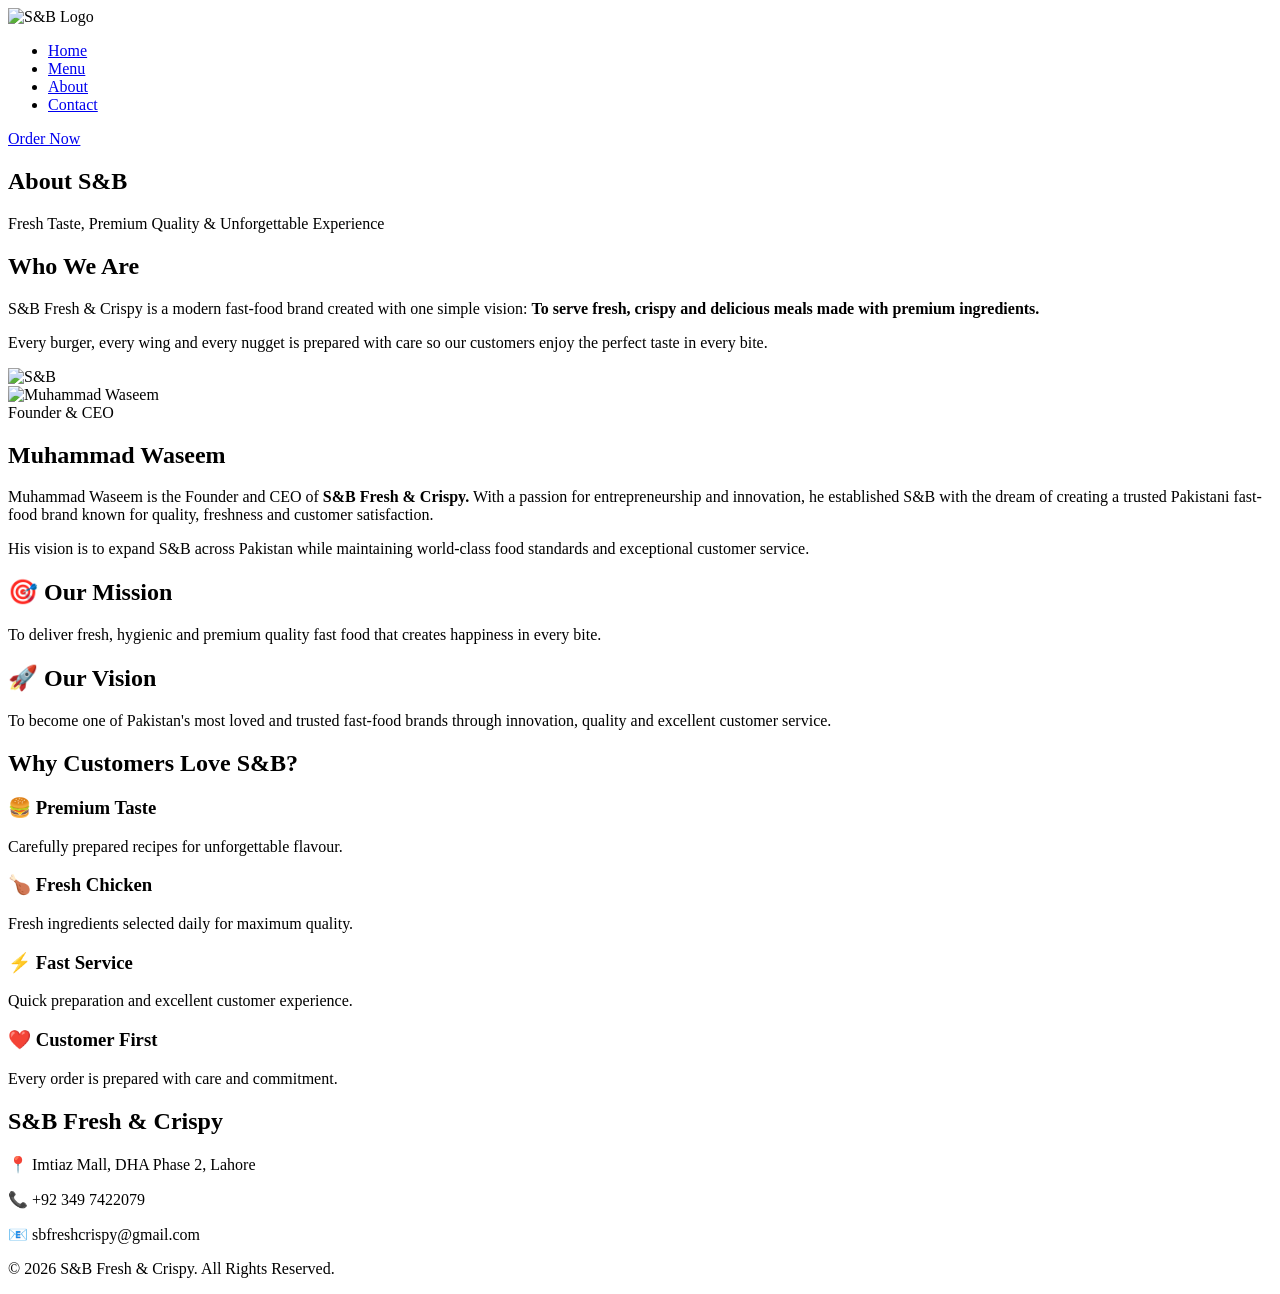
==== about.html @ 0b80abb6 "Add files via upload" ====
<!DOCTYPE html>
<html lang="en">

<head>

    <meta charset="UTF-8">
    <meta name="viewport" content="width=device-width, initial-scale=1.0">

    <title>About Us | S&B Fresh & Crispy</title>

    <link rel="stylesheet" href="css/style.css">

    <link rel="preconnect" href="https://fonts.googleapis.com">
    <link rel="preconnect" href="https://fonts.gstatic.com" crossorigin>

    <link href="https://fonts.googleapis.com/css2?family=Poppins:wght@300;400;500;600;700;800&display=swap" rel="stylesheet">

</head>

<body>

    <!-- ======================
            Navbar
    ======================= -->

    <nav class="navbar">

        <div class="logo">

            <img src="images/logo.png" alt="S&B Logo">

        </div>

        <ul>

            <li><a href="index.html">Home</a></li>

            <li><a href="menu.html">Menu</a></li>

            <li><a href="about.html">About</a></li>

            <li><a href="contact.html">Contact</a></li>

        </ul>

        <a href="https://wa.me/923497422079" class="order-btn">

            Order Now

        </a>

    </nav>

    <!-- ======================
            Hero
    ======================= -->

    <section class="about-hero">

        <div class="about-overlay">

            <h1>About S&B</h1>

            <p>

                Fresh Taste, Premium Quality & Unforgettable Experience

            </p>

        </div>

    </section>

    <!-- ======================
         About Company
    ======================= -->

    <section class="about-company">

        <div class="about-text">

            <h2>Who We Are</h2>

            <p>

                S&B Fresh & Crispy is a modern fast-food brand created with
                one simple vision:

                <strong>

                    To serve fresh, crispy and delicious meals made with
                    premium ingredients.

                </strong>

            </p>

            <p>

                Every burger, every wing and every nugget is prepared with
                care so our customers enjoy the perfect taste in every bite.

            </p>

        </div>

        <div class="about-image">

            <img src="images/logo.png" alt="S&B">

        </div>

    </section>

    <!-- ======================
            CEO Section
    ======================= -->

    <section class="ceo-section">

        <div class="ceo-container">

            <div class="ceo-image">

                <img src="images/ceo.jpg" alt="Muhammad Waseem">

            </div>

            <div class="ceo-content">

                <span class="ceo-tag">

                    Founder & CEO

                </span>

                <h2>Muhammad Waseem</h2>

                <p>

                    Muhammad Waseem is the Founder and CEO of
                    <strong>S&B Fresh & Crispy.</strong>

                    With a passion for entrepreneurship and innovation,
                    he established S&B with the dream of creating a
                    trusted Pakistani fast-food brand known for quality,
                    freshness and customer satisfaction.

                </p>

                <p>

                    His vision is to expand S&B across Pakistan while
                    maintaining world-class food standards and exceptional
                    customer service.

                </p>

            </div>

        </div>

    </section>

    <!-- ======================
         Mission & Vision
    ======================= -->

    <section class="mission">

        <div class="mission-card">

            <h2>🎯 Our Mission</h2>

            <p>

                To deliver fresh, hygienic and premium quality fast food
                that creates happiness in every bite.

            </p>

        </div>

        <div class="mission-card">

            <h2>🚀 Our Vision</h2>

            <p>

                To become one of Pakistan's most loved and trusted
                fast-food brands through innovation, quality and
                excellent customer service.

            </p>

        </div>

    </section>

    <!-- ======================
          Why Choose Us
    ======================= -->

    <section class="why-about">

        <h2>Why Customers Love S&B?</h2>

        <div class="why-grid">

            <div class="why-card">

                <h3>🍔 Premium Taste</h3>

                <p>

                    Carefully prepared recipes for unforgettable flavour.

                </p>

            </div>

            <div class="why-card">

                <h3>🍗 Fresh Chicken</h3>

                <p>

                    Fresh ingredients selected daily for maximum quality.

                </p>

            </div>

            <div class="why-card">

                <h3>⚡ Fast Service</h3>

                <p>

                    Quick preparation and excellent customer experience.

                </p>

            </div>

            <div class="why-card">

                <h3>❤️ Customer First</h3>

                <p>

                    Every order is prepared with care and commitment.

                </p>

            </div>

        </div>

    </section>

    <!-- ======================
            Footer
    ======================= -->

    <footer class="footer">

        <h2>S&B Fresh & Crispy</h2>

        <p>

            📍 Imtiaz Mall, DHA Phase 2, Lahore

        </p>

        <p>

            📞 +92 349 7422079

        </p>

        <p>

            📧 sbfreshcrispy@gmail.com

        </p>

        <p class="copyright">

            © 2026 S&B Fresh & Crispy. All Rights Reserved.

        </p>

    </footer>

</body>

</html>
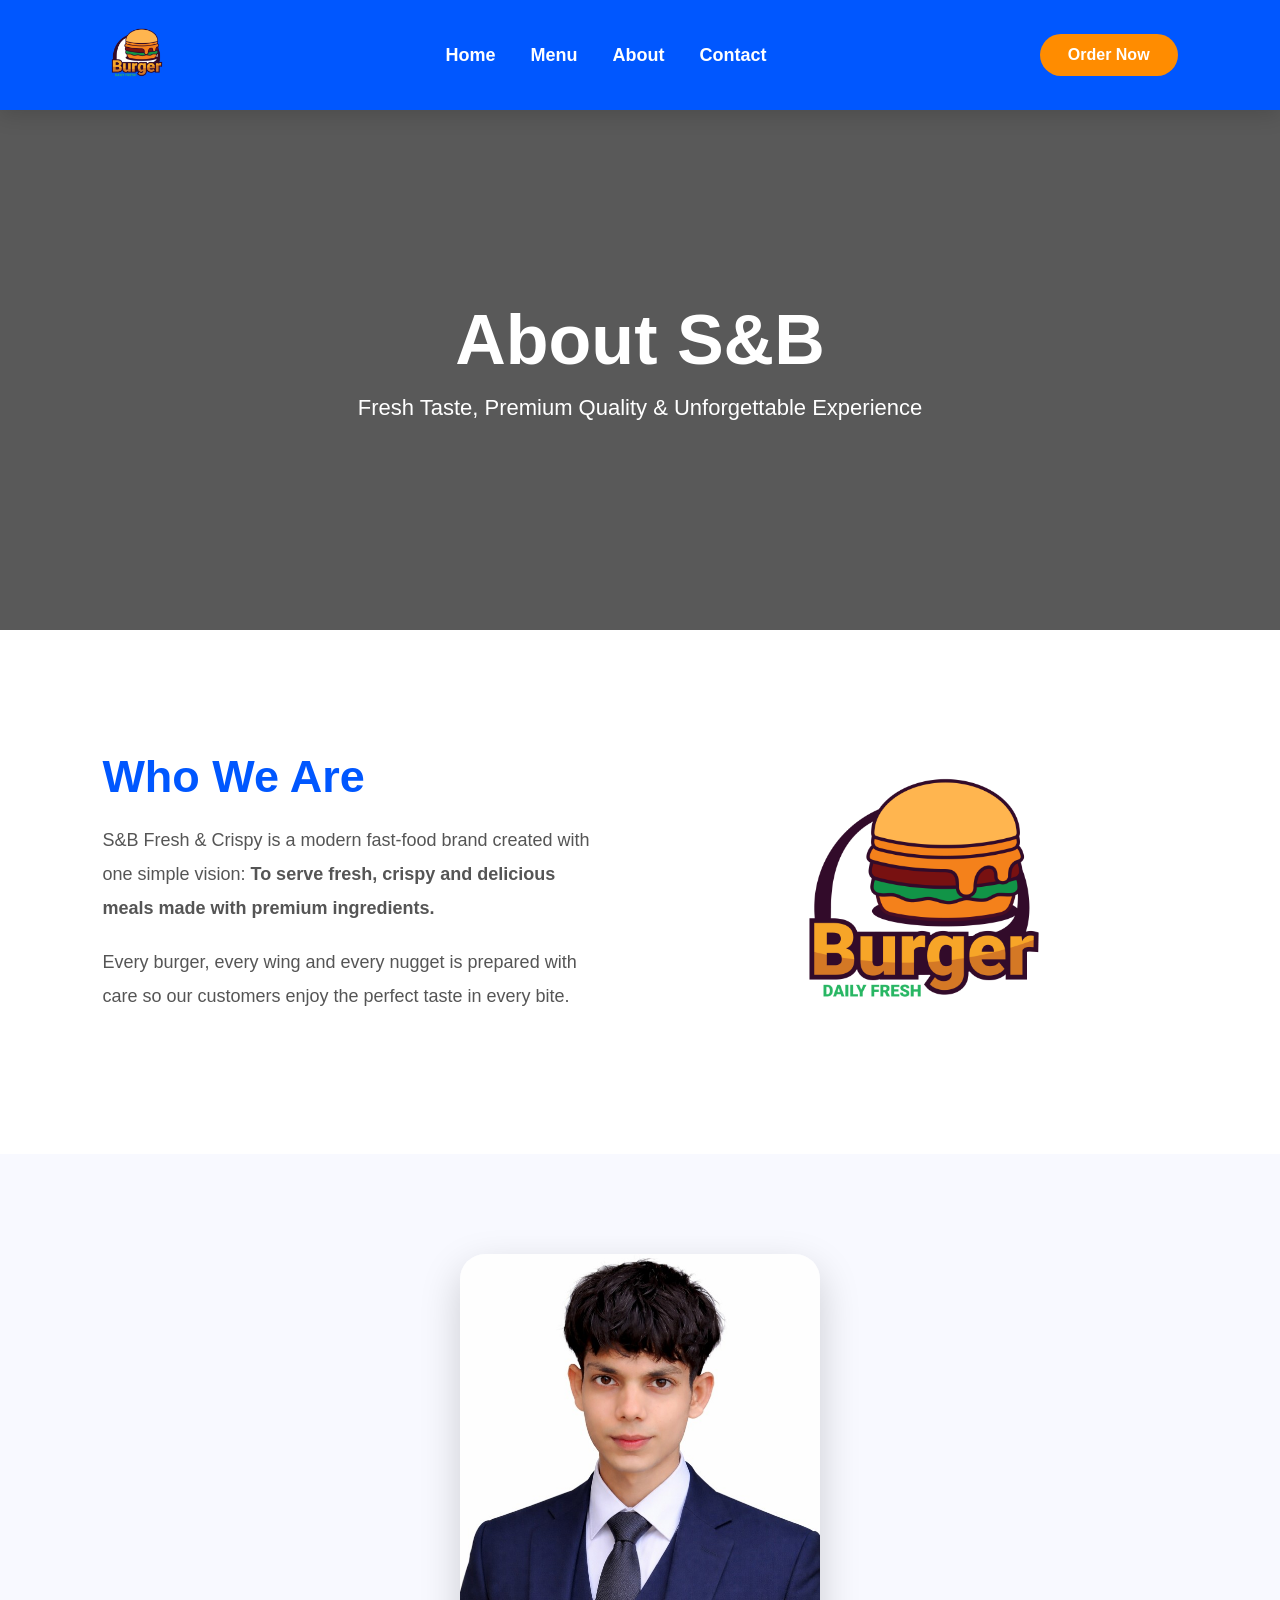
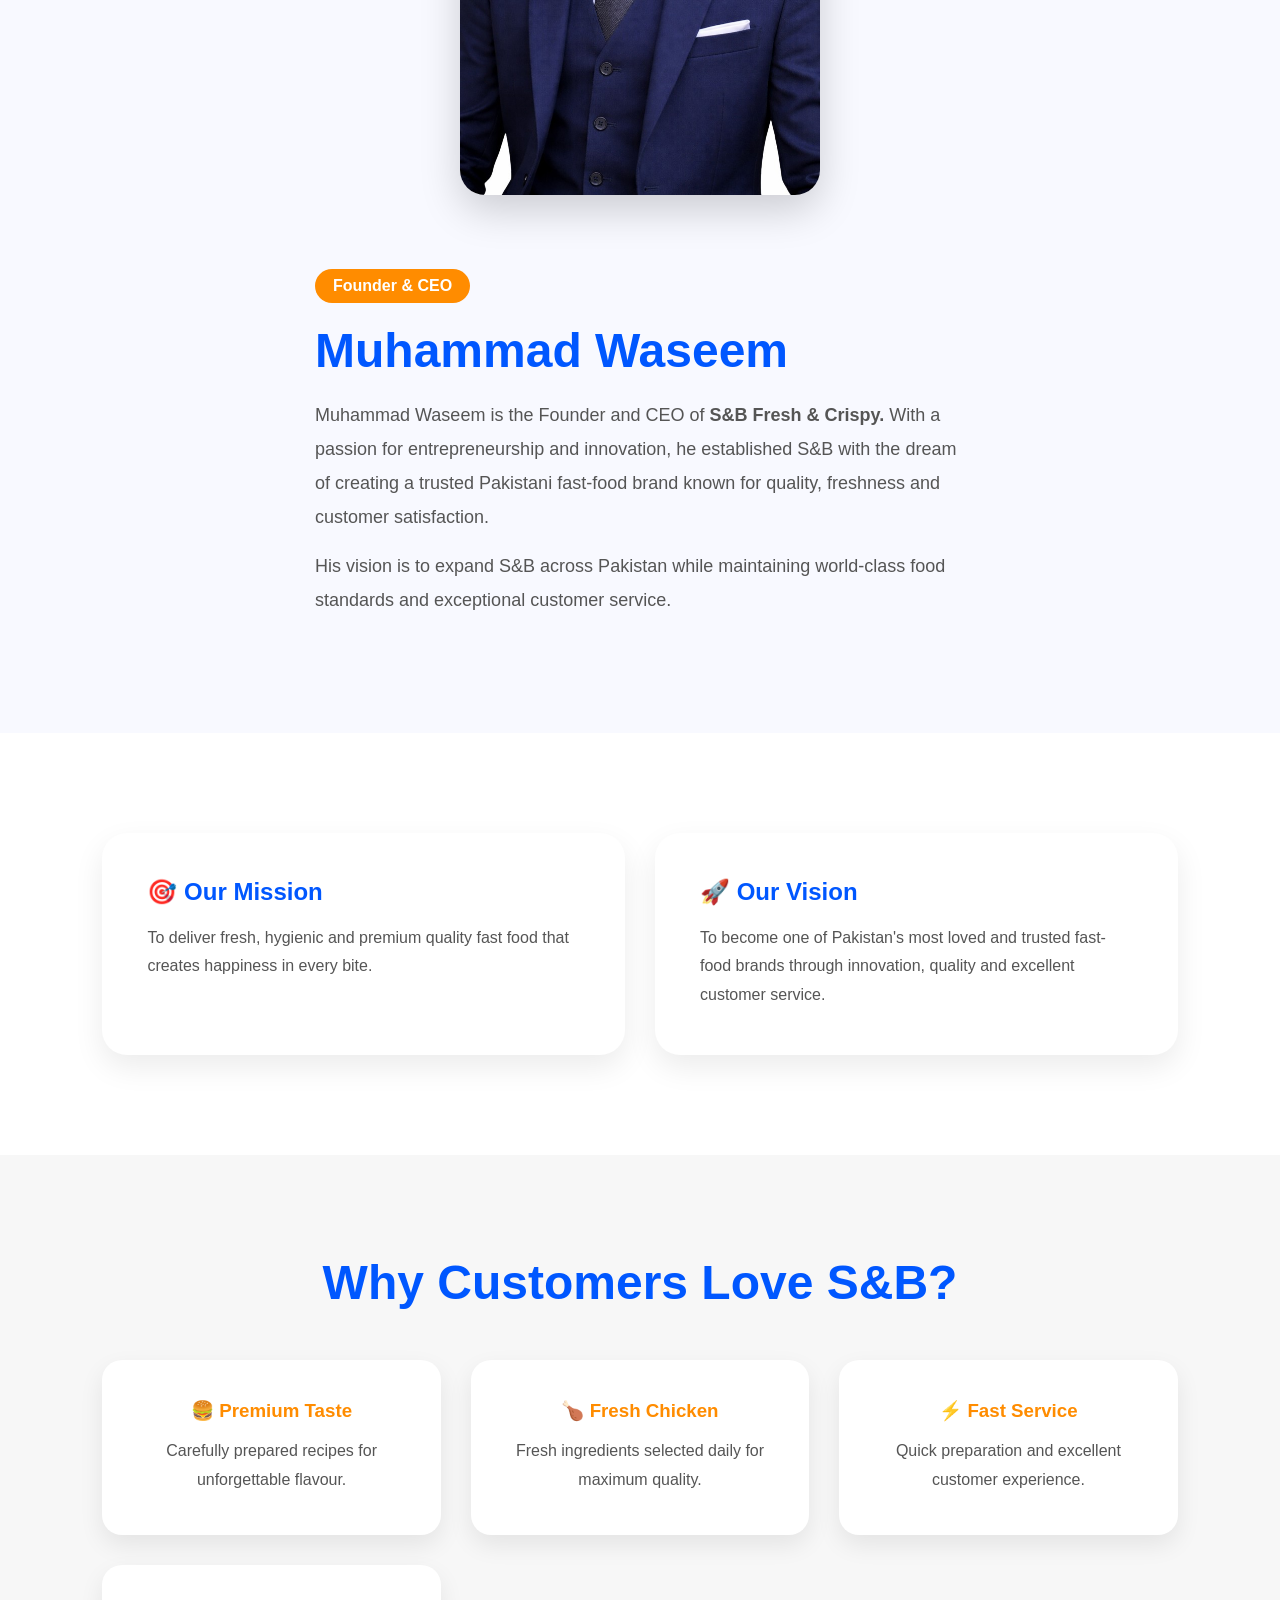
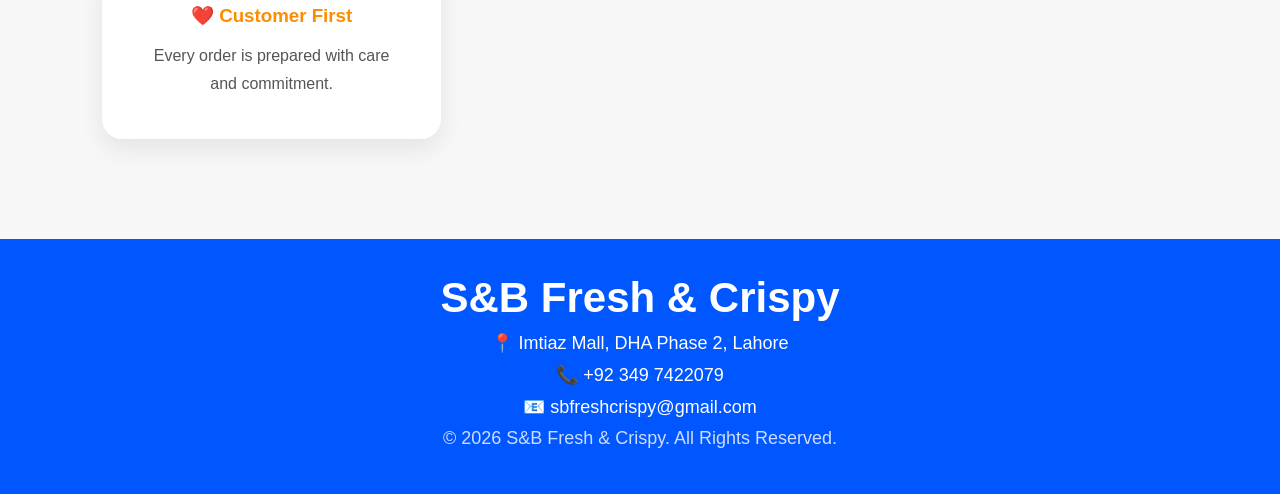
==== commit 137711b6: "Fix HTML formatting and update stylesheet link" ====
--- a/about.html
+++ b/about.html
@@ -9,7 +9,7 @@
 
     <title>About Us | S&B Fresh & Crispy</title>
 
-    <link rel="stylesheet" href="css/style.css">
+    <link rel="stylesheet" href="style.css">
 
     <link rel="preconnect" href="https://fonts.googleapis.com">
     <link rel="preconnect" href="https://fonts.gstatic.com" crossorigin>
@@ -28,7 +28,7 @@
 
         <div class="logo">
 
-            <img src="images/logo.png" alt="S&B Logo">
+            <img src="logo.png" alt="S&B Logo">
 
         </div>
 
@@ -107,7 +107,7 @@
 
         <div class="about-image">
 
-            <img src="images/logo.png" alt="S&B">
+            <img src="logo.png" alt="S&B">
 
         </div>
 
@@ -123,7 +123,7 @@
 
             <div class="ceo-image">
 
-                <img src="images/ceo.jpg" alt="Muhammad Waseem">
+                <img src="ceo.jpg" alt="Muhammad Waseem">
 
             </div>
 
--- a/style.css
+++ b/style.css
@@ -0,0 +1,1872 @@
+
+/* =========================
+   S&B Fresh & Crispy
+========================= */
+
+*{
+    margin:0;
+    padding:0;
+    box-sizing:border-box;
+    font-family:'Poppins',sans-serif;
+}
+
+html{
+    scroll-behavior:smooth;
+}
+
+body{
+    background:#ffffff;
+    color:#222;
+}
+
+/* Navbar */
+
+.navbar{
+
+    width:100%;
+
+    display:flex;
+
+    justify-content:space-between;
+
+    align-items:center;
+
+    padding:18px 8%;
+
+    background:#0057ff;
+
+    position:fixed;
+
+    top:0;
+
+    left:0;
+
+    z-index:999;
+
+    box-shadow:0 5px 20px rgba(0,0,0,.15);
+
+}
+
+.logo img{
+
+    height:70px;
+
+}
+
+.navbar ul{
+
+    display:flex;
+
+    list-style:none;
+
+    gap:35px;
+
+}
+
+.navbar ul li a{
+
+    color:#fff;
+
+    text-decoration:none;
+
+    font-size:18px;
+
+    font-weight:600;
+
+    transition:.3s;
+
+}
+
+.navbar ul li a:hover{
+
+    color:#ff8c00;
+
+}
+
+.order-btn{
+
+    text-decoration:none;
+
+    background:#ff8c00;
+
+    color:white;
+
+    padding:12px 28px;
+
+    border-radius:40px;
+
+    font-weight:bold;
+
+    transition:.3s;
+
+}
+
+.order-btn:hover{
+
+    transform:scale(1.05);
+
+}
+
+/* Hero Section */
+
+.hero{
+    height:100vh;
+    margin-top: 100px;
+
+    background:linear-gradient(rgba(0,0,0,.45),rgba(0,0,0,.45)),
+    url("../images/hero.jpg");
+
+    background-size:cover;
+
+    background-position:center;
+
+    display:flex;
+
+    justify-content:center;
+
+    align-items:center;
+
+    text-align:center;
+
+    padding:20px;
+
+}
+
+.hero-content{
+
+    color:white;
+
+}
+
+.hero-content h1{
+
+    font-size:90px;
+
+    font-weight:800;
+
+    letter-spacing:2px;
+
+}
+
+.hero-content h2{
+
+    font-size:45px;
+
+    color:#ffb000;
+
+    margin-top:-10px;
+
+}
+
+
+.hero-content p{
+
+    max-width:700px;
+
+    margin:25px auto;
+
+    font-size:22px;
+
+    line-height:1.8;
+
+}
+
+.hero-content a{
+
+    display:inline-block;
+
+    text-decoration:none;
+
+    background:#ff8c00;
+
+    color:white;
+
+    padding:16px 38px;
+
+    border-radius:50px;
+
+    font-size:18px;
+
+    font-weight:bold;
+
+    transition:.3s;
+
+}
+
+.hero-content a:hover{
+
+    transform:translateY(-5px);
+
+}
+
+/* Responsive */
+
+@media(max-width:900px){
+
+.navbar{
+
+flex-direction:column;
+
+gap:20px;
+
+}
+
+.navbar ul{
+
+flex-wrap:wrap;
+
+justify-content:center;
+
+}}
+.hero-buttons{
+
+margin-top:35px;
+
+display:flex;
+
+justify-content:center;
+
+gap:20px;
+
+flex-wrap:wrap;
+
+}
+
+.hero-btn{
+
+background:#ff8c00;
+
+padding:15px 40px;
+
+border-radius:50px;
+
+color:white;
+
+text-decoration:none;
+
+font-size:18px;
+
+font-weight:bold;
+
+transition:.3s;
+
+}
+
+.hero-btn:hover{
+
+transform:translateY(-5px);
+
+}
+
+.hero-btn2{
+
+background:#0057ff;
+
+padding:15px 40px;
+
+border-radius:50px;
+
+color:white;
+
+text-decoration:none;
+
+font-size:18px;
+
+font-weight:bold;
+
+transition:.3s;
+
+}
+
+.hero-btn2:hover{
+
+transform:translateY(-5px);
+
+}
+
+/* ===========================
+   Popular Menu
+=========================== */
+
+.popular-menu{
+
+padding:100px 8%;
+
+background:#f7f7f7;
+
+text-align:center;
+
+}
+
+.popular-menu h2{
+
+font-size:45px;
+
+color:#0057ff;
+
+margin-bottom:10px;
+
+}
+
+.menu-subtitle{
+
+font-size:18px;
+
+margin-bottom:50px;
+
+color:#555;
+
+}
+
+.menu-container{
+
+display:grid;
+
+grid-template-columns:repeat(auto-fit,minmax(260px,1fr));
+
+gap:30px;
+
+}
+
+.menu-card{
+
+background:white;
+
+border-radius:20px;
+
+overflow:hidden;
+
+box-shadow:0 10px 25px rgba(0,0,0,.08);
+
+transition:.35s;
+
+}
+
+.menu-card:hover{
+
+transform:translateY(-10px);
+
+}
+
+.menu-card img{
+
+width:100%;
+
+height:220px;
+
+object-fit:cover;
+
+}
+
+.menu-card h3{
+
+margin-top:20px;
+
+font-size:24px;
+
+}
+
+.menu-card p{
+
+margin:15px 0;
+
+font-size:20px;
+
+font-weight:bold;
+
+color:#ff8c00;
+
+}
+
+.menu-card button{
+
+margin-bottom:25px;
+
+border:none;
+
+background:#0057ff;
+
+color:white;
+
+padding:12px 28px;
+
+border-radius:40px;
+
+cursor:pointer;
+
+font-size:16px;
+
+transition:.3s;
+
+}
+
+.menu-card button:hover{
+
+background:#ff8c00;
+
+}
+/* ==========================
+      WHY US SECTION
+========================== */
+
+.why-us{
+
+    padding:100px 8%;
+
+    background:#ffffff;
+
+    text-align:center;
+
+}
+
+.why-us h2{
+
+    font-size:45px;
+
+    color:#0057ff;
+
+    margin-bottom:50px;
+
+}
+
+.why-container{
+
+    display:grid;
+
+    grid-template-columns:repeat(auto-fit,minmax(250px,1fr));
+
+    gap:30px;
+
+}
+
+.why-box{
+
+    background:#f8f8f8;
+
+    padding:35px;
+
+    border-radius:20px;
+
+    transition:.3s;
+
+    box-shadow:0 8px 20px rgba(0,0,0,.08);
+
+}
+
+.why-box:hover{
+
+    transform:translateY(-10px);
+
+}
+
+.why-box h3{
+
+    margin-bottom:15px;
+
+    font-size:25px;
+
+    color:#ff8c00;
+
+}
+
+.why-box p{
+
+    color:#555;
+
+    line-height:1.7;
+
+}
+
+/* ==========================
+   Floating WhatsApp Button
+========================== */
+
+.whatsapp-float{
+    position: fixed;
+    right: 25px;
+    bottom: 25px;
+    width: 65px;
+    height: 65px;
+    background: #25D366;
+    color: #fff;
+    border-radius: 50%;
+    display: flex;
+    justify-content: center;
+    align-items: center;
+    text-decoration: none;
+    font-size: 32px;
+    box-shadow: 0 8px 20px rgba(0,0,0,.25);
+    transition: 0.3s;
+    z-index: 9999;
+}
+
+.whatsapp-float:hover{
+    transform: scale(1.1);
+}
+
+/* ==========================
+   Footer
+========================== */
+
+.footer{
+    background:#0057ff;
+    color:#fff;
+    text-align:center;
+    padding: 35px;px 20px;
+}
+
+.footer h2{
+    font-size:42px;
+    margin-bottom:10px;
+}
+
+.footer p{
+    margin:10px 0;
+    font-size:18px;
+}
+
+.copyright{
+    margin-top:30px;
+    font-size:15px;
+    opacity:0.8;
+}
+/* ==========================
+      Deals Section
+========================== */
+
+.deals{
+
+    padding:100px 8%;
+
+    background:#f5f5f5;
+
+    text-align:center;
+
+}
+
+.deals h2{
+
+    font-size:45px;
+
+    color:#0057ff;
+
+    margin-bottom:10px;
+
+}
+
+.deal-subtitle{
+
+    color:#666;
+
+    margin-bottom:50px;
+
+    font-size:18px;
+
+}
+
+.deal-container{
+
+    display:grid;
+
+    grid-template-columns:repeat(auto-fit,minmax(280px,1fr));
+
+    gap:30px;
+
+}
+
+.deal-card{
+
+    background:white;
+
+    padding:40px 25px;
+
+    border-radius:20px;
+
+    box-shadow:0 10px 20px rgba(0,0,0,.08);
+
+    transition:.3s;
+
+}
+
+.deal-card:hover{
+
+    transform:translateY(-10px);
+
+}
+
+.deal-card h3{
+
+    color:#ff8c00;
+
+    font-size:30px;
+
+    margin-bottom:15px;
+
+}
+
+.deal-card h4{
+
+    font-size:22px;
+
+    margin-bottom:20px;
+
+}
+
+.deal-card span{
+
+    display:block;
+
+    font-size:28px;
+
+    color:#0057ff;
+
+    font-weight:bold;
+
+    margin-bottom:25px;
+
+}
+
+.deal-card button{
+
+    background:#0057ff;
+
+    color:white;
+
+    border:none;
+
+    padding:14px 35px;
+
+    border-radius:40px;
+
+    cursor:pointer;
+
+    font-size:17px;
+
+    transition:.3s;
+
+}
+
+.deal-card button:hover{
+
+    background:#ff8c00;
+
+}
+.deal-card:hover{
+
+transform:translateY(-15px) scale(1.03);
+
+box-shadow:0 15px 35px rgba(0,0,0,.2);
+
+}
+.whatsapp-float img{
+    width: 100px;;
+
+}
+
+
+
+
+
+/* menu css */
+
+
+
+
+```css
+/* =====================================
+           MENU PAGE
+===================================== */
+
+.menu-header{
+
+    margin-top:120px;
+
+    padding:60px 20px;
+
+    text-align:center;
+
+    background:#0057ff;
+
+    color:#fff;
+
+}
+
+.menu-header h1{
+
+    font-size:55px;
+
+    margin-bottom:10px;
+
+}
+
+.menu-header p{
+
+    font-size:20px;
+
+    color:#f5f5f5;
+
+}
+
+/* Menu Grid */
+
+.menu-items{
+
+    width:90%;
+
+    margin:60px auto;
+
+    display:grid;
+
+    grid-template-columns:repeat(auto-fit,minmax(280px,1fr));
+
+    gap:30px;
+
+}
+
+/* Menu Card */
+
+.menu-card{
+
+    background:#fff;
+
+    border-radius:20px;
+
+    overflow:hidden;
+
+    box-shadow:0 10px 25px rgba(0,0,0,.1);
+
+    transition:.3s;
+
+    text-align:center;
+
+}
+
+.menu-card:hover{
+
+    transform:translateY(-10px);
+
+}
+
+.menu-card img{
+
+    width:100%;
+
+    height:250px;
+
+    object-fit:cover;
+
+}
+
+.menu-card h3{
+
+    margin-top:20px;
+
+    font-size:28px;
+
+    color:#222;
+
+}
+
+.menu-card p{
+
+    margin:15px 0;
+
+    color:#ff8c00;
+
+    font-size:24px;
+
+    font-weight:bold;
+
+}
+
+.menu-card button{
+
+    margin-bottom:25px;
+
+    border:none;
+
+    background:#0057ff;
+
+    color:white;
+
+    padding:14px 35px;
+
+    border-radius:40px;
+
+    cursor:pointer;
+
+    font-size:17px;
+
+    transition:.3s;
+
+}
+
+.menu-card button:hover{
+
+    background:#ff8c00;
+
+}
+```css
+/* ==========================
+        Cart Button
+========================== */
+
+.cart-btn{
+
+    background:#ffffff;
+
+    color:#0057ff;
+
+    padding:12px 24px;
+
+    border-radius:40px;
+
+    text-decoration:none;
+
+    font-weight:700;
+
+    transition:.3s;
+
+}
+
+.cart-btn:hover{
+
+    background:#ffb000;
+
+    color:#fff;
+
+}
+```css
+.order-now-link{
+    display:inline-block;
+    margin-bottom:20px;
+    padding:12px 30px;
+    background:#ff8c00;
+    color:#fff;
+    text-decoration:none;
+    border-radius:40px;
+    font-weight:bold;
+    transition:0.3s;
+}
+
+.order-now-link:hover{
+    background:#0057ff;
+}
+```css id="e4dk5x"
+/* ==========================
+        Cart Drawer
+========================== */
+
+.cart-drawer{
+
+    position:fixed;
+
+    top:0;
+
+    right:-400px;
+
+    width:350px;
+
+    height:100%;
+
+    background:white;
+
+    box-shadow:-5px 0 20px rgba(0,0,0,.15);
+
+    z-index:9999;
+
+    transition:.4s;
+
+    display:flex;
+
+    flex-direction:column;
+
+}
+
+.cart-drawer.active{
+
+    right:0;
+
+}
+
+.cart-header{
+
+    padding:20px;
+
+    background:#0057ff;
+
+    color:white;
+
+    display:flex;
+
+    justify-content:space-between;
+
+    align-items:center;
+
+}
+
+.cart-header button{
+
+    background:none;
+
+    border:none;
+
+    color:white;
+
+    font-size:20px;
+
+    cursor:pointer;
+
+}
+
+#cartItems{
+
+    flex:1;
+
+    overflow-y:auto;
+
+    padding:20px;
+
+}
+
+.cart-footer{
+
+    padding:20px;
+
+    border-top:1px solid #ddd;
+
+}
+
+.cart-footer button{
+
+    width:100%;
+
+    background:#25D366;
+
+    color:white;
+
+    border:none;
+
+    padding:14px;
+
+    border-radius:10px;
+
+    cursor:pointer;
+
+}
+
+
+
+/* =====================================
+        ABOUT PAGE CSS
+===================================== */
+
+/* About Hero */
+
+.about-hero{
+
+    width:100%;
+
+    height:60vh;
+
+    background:
+    linear-gradient(rgba(0,0,0,.65),rgba(0,0,0,.65)),
+    url("../images/about-banner.jpg");
+
+
+    background-size:cover;
+
+    background-position:center;
+
+    display:flex;
+
+    justify-content:center;
+
+    align-items:center;
+
+    text-align:center;
+
+    margin-top:90px;
+
+}
+
+.about-overlay h1{
+
+    color:#fff;
+
+    font-size:70px;
+
+    font-weight:800;
+
+    margin-bottom:15px;
+
+    animation:fadeDown 1s ease;
+
+}
+
+.about-overlay p{
+
+    color:#fff;
+
+    font-size:22px;
+
+    animation:fadeUp 1.2s ease;
+
+}
+
+/* About Company */
+
+.about-company{
+
+    display:flex;
+
+    justify-content:center;
+
+    align-items:center;
+
+    gap:60px;
+
+    padding:100px 8%;
+
+    flex-wrap:wrap;
+
+}
+
+.about-text{
+
+    flex:1;
+
+    min-width:320px;
+
+}
+
+.about-text h2{
+
+    font-size:45px;
+
+    color:#0057ff;
+
+    margin-bottom:20px;
+
+}
+
+.about-text p{
+
+    font-size:18px;
+
+    line-height:1.9;
+
+    color:#555;
+
+    margin-bottom:20px;
+
+}
+
+.about-image{
+
+    flex:1;
+
+    text-align:center;
+
+}
+
+.about-image img{
+
+    width:320px;
+
+    transition:.4s;
+
+}
+
+.about-image img:hover{
+
+    transform:scale(1.08) rotate(2deg);
+
+}
+
+/* CEO Section */
+
+.ceo-section{
+
+    background:#f8f9ff;
+
+    padding:100px 8%;
+
+}
+
+.ceo-container{
+
+    display:flex;
+
+    justify-content:center;
+
+    align-items:center;
+
+    gap:70px;
+
+    flex-wrap:wrap;
+
+}
+
+.ceo-image img{
+
+    width:360px;
+
+    border-radius:25px;
+
+    box-shadow:0 15px 40px rgba(0,0,0,.18);
+
+    transition:.4s;
+
+}
+
+.ceo-image img:hover{
+
+    transform:translateY(-10px);
+
+}
+
+.ceo-content{
+
+    max-width:650px;
+
+}
+
+.ceo-tag{
+
+    display:inline-block;
+
+    background:#ff8c00;
+
+    color:#fff;
+
+    padding:8px 18px;
+
+    border-radius:30px;
+
+    margin-bottom:20px;
+
+    font-weight:600;
+
+}
+
+.ceo-content h2{
+
+    font-size:48px;
+
+    color:#0057ff;
+
+    margin-bottom:20px;
+
+}
+
+.ceo-content p{
+
+    font-size:18px;
+
+    color:#555;
+
+    line-height:1.9;
+
+    margin-bottom:15px;
+
+}
+
+/* Mission */
+
+.mission{
+
+    display:grid;
+
+    grid-template-columns:repeat(auto-fit,minmax(320px,1fr));
+
+    gap:30px;
+
+    padding:100px 8%;
+
+}
+
+.mission-card{
+
+    background:#fff;
+
+    padding:45px;
+
+    border-radius:25px;
+
+    box-shadow:0 12px 30px rgba(0,0,0,.08);
+
+    transition:.4s;
+
+}
+
+.mission-card:hover{
+
+    transform:translateY(-12px);
+
+}
+
+.mission-card h2{
+
+    color:#0057ff;
+
+    margin-bottom:18px;
+
+}
+
+.mission-card p{
+
+    color:#555;
+
+    line-height:1.8;
+
+}
+
+/* Why About */
+
+.why-about{
+
+    padding:100px 8%;
+
+    background:#f7f7f7;
+
+    text-align:center;
+
+}
+
+.why-about h2{
+
+    font-size:48px;
+
+    color:#0057ff;
+
+    margin-bottom:50px;
+
+}
+
+.why-grid{
+
+    display:grid;
+
+    grid-template-columns:repeat(auto-fit,minmax(260px,1fr));
+
+    gap:30px;
+
+}
+
+.why-card{
+
+    background:white;
+
+    padding:40px;
+
+    border-radius:20px;
+
+    transition:.4s;
+
+    box-shadow:0 10px 25px rgba(0,0,0,.08);
+
+}
+
+.why-card:hover{
+
+    transform:translateY(-10px);
+
+}
+
+.why-card h3{
+
+    color:#ff8c00;
+
+    margin-bottom:15px;
+
+}
+
+.why-card p{
+
+    color:#555;
+
+    line-height:1.8;
+
+}
+
+/* Animations */
+
+@keyframes fadeDown{
+
+    from{
+
+        opacity:0;
+
+        transform:translateY(-50px);
+
+    }
+
+    to{
+
+        opacity:1;
+
+        transform:translateY(0);
+
+    }
+
+}
+
+@keyframes fadeUp{
+
+    from{
+
+        opacity:0;
+
+        transform:translateY(50px);
+
+    }
+
+    to{
+
+        opacity:1;
+
+        transform:translateY(0);
+
+    }
+
+}
+
+/* Responsive */
+
+@media(max-width:768px){
+
+    .about-overlay h1{
+
+        font-size:45px;
+
+    }
+
+    .about-overlay p{
+
+        font-size:18px;
+
+    }
+
+    .ceo-image img{
+
+        width:280px;
+
+    }
+
+    .about-text h2,
+
+    .ceo-content h2,
+
+    .why-about h2{
+
+        font-size:34px;
+
+    }
+
+}
+
+```css
+/* =====================================
+        CONTACT PAGE
+===================================== */
+
+/* Hero Section */
+
+.contact-hero{
+
+    width:100%;
+
+    height:55vh;
+
+    background:
+    linear-gradient(rgba(0,0,0,.65),rgba(0,0,0,.65)),
+    url("../images/hero.jpg");
+
+    background-size:cover;
+
+    background-position:center;
+
+    display:flex;
+
+    justify-content:center;
+
+    align-items:center;
+
+    text-align:center;
+
+    margin-top:90px;
+
+}
+
+.contact-overlay h1{
+
+    color:#fff;
+
+    font-size:70px;
+
+    font-weight:800;
+
+}
+
+.contact-overlay p{
+
+    color:#fff;
+
+    font-size:22px;
+
+    margin-top:15px;
+
+}
+
+/* Contact Cards */
+
+.contact-section{
+
+    padding:90px 8%;
+
+    display:grid;
+
+    grid-template-columns:repeat(auto-fit,minmax(280px,1fr));
+
+    gap:30px;
+
+}
+
+.contact-card{
+
+    background:#ffffff;
+
+    border-radius:20px;
+
+    padding:35px;
+
+    text-align:center;
+
+    box-shadow:0 10px 25px rgba(0,0,0,.08);
+
+    transition:.4s;
+
+}
+
+.contact-card:hover{
+
+    transform:translateY(-10px);
+
+}
+
+.contact-card h2{
+
+    color:#0057ff;
+
+    margin-bottom:15px;
+
+}
+
+.contact-card p{
+
+    color:#555;
+
+    line-height:1.8;
+
+    font-size:17px;
+
+}
+
+/* Contact Form */
+
+.contact-form-section{
+
+    padding:30px 8% 90px;
+
+}
+
+.contact-form{
+
+    max-width:750px;
+
+    margin:auto;
+
+    background:#fff;
+
+    padding:45px;
+
+    border-radius:20px;
+
+    box-shadow:0 10px 30px rgba(0,0,0,.08);
+
+}
+
+.contact-form h2{
+
+    text-align:center;
+
+    color:#0057ff;
+
+    margin-bottom:30px;
+
+}
+
+.contact-form form{
+
+    display:flex;
+
+    flex-direction:column;
+
+    gap:18px;
+
+}
+
+.contact-form input,
+
+.contact-form textarea{
+
+    width:100%;
+
+    padding:16px;
+
+    border:2px solid #eee;
+
+    border-radius:12px;
+
+    outline:none;
+
+    font-size:16px;
+
+    transition:.3s;
+
+}
+
+.contact-form input:focus,
+
+.contact-form textarea:focus{
+
+    border-color:#0057ff;
+
+}
+
+.contact-form button{
+
+    background:#ff8c00;
+
+    color:#fff;
+
+    border:none;
+
+    padding:16px;
+
+    border-radius:50px;
+
+    font-size:18px;
+
+    cursor:pointer;
+
+    transition:.3s;
+
+}
+
+.contact-form button:hover{
+
+    background:#0057ff;
+
+}
+
+/* WhatsApp Button */
+
+.contact-btns{
+
+    display:flex;
+
+    justify-content:center;
+
+    margin-bottom:60px;
+
+}
+
+/* Google Map */
+
+.map-section{
+
+    width:100%;
+
+    margin-bottom:0;
+
+}
+
+.map-section iframe{
+
+    display:block;
+
+}
+
+/* Responsive */
+
+@media(max-width:768px){
+
+    .contact-overlay h1{
+
+        font-size:45px;
+
+    }
+
+    .contact-overlay p{
+
+        font-size:18px;
+
+    }
+
+    .contact-form{
+
+        padding:25px;
+
+    }
+
+}
+
+/* ==========================
+   Search Bar
+========================== */
+
+.menu-search{
+
+    text-align:center;
+
+    margin:40px 0 20px;
+
+}
+
+.menu-search input{
+
+    width:350px;
+
+    max-width:90%;
+
+    padding:15px;
+
+    border-radius:40px;
+
+    border:2px solid #0057ff;
+
+    outline:none;
+
+    font-size:17px;
+
+}
+
+/* ==========================
+   Category Buttons
+========================== */
+
+.category-buttons{
+
+    display:flex;
+
+    justify-content:center;
+
+    gap:15px;
+
+    flex-wrap:wrap;
+
+    margin-bottom:40px;
+
+}
+
+.category-buttons button{
+
+    background:#0057ff;
+
+    color:#fff;
+
+    border:none;
+
+    padding:12px 28px;
+
+    border-radius:40px;
+
+    cursor:pointer;
+
+    transition:.3s;
+
+}
+
+.category-buttons button:hover{
+
+    background:#ff8c00;
+
+}
+
+.cart-item{
+
+    padding:15px;
+
+}
+
+.cart-item button{
+
+    background:red;
+
+    color:white;
+
+    border:none;
+
+    padding:8px 15px;
+
+    border-radius:8px;
+
+    cursor:pointer;
+
+    margin-top:10px;
+
+}
+
+.cart-count{
+
+    background:red;
+
+    color:white;
+
+    border-radius:50%;
+
+    padding:2px 8px;
+
+    font-size:12px;
+
+    margin-left:5px;
+
+}
+
+.cart-page{
+
+    padding:120px 8%;
+
+    min-height:100vh;
+
+    background:#f7f7f7;
+
+}
+
+.cart-page h1{
+
+    text-align:center;
+
+    color:#0057ff;
+
+    margin-bottom:40px;
+
+}
+
+.cart-summary{
+
+    margin-top:30px;
+
+    text-align:center;
+
+}
+
+.cart-summary button{
+
+    background:#25D366;
+
+    color:#fff;
+
+    border:none;
+
+    padding:15px 30px;
+
+    border-radius:8px;
+
+    cursor:pointer;
+
+    font-size:18px;
+
+}
+
+.cart-section{
+
+    margin-top:60px;
+
+    background:#fff;
+
+    padding:30px;
+
+    border-radius:15px;
+
+    box-shadow:0 5px 15px rgba(0,0,0,.1);
+
+}
+
+.cart-item{
+
+    display:flex;
+
+    justify-content:space-between;
+
+    align-items:center;
+
+    padding:15px 0;
+
+    border-bottom:1px solid #ddd;
+
+}
+
+.cart-actions button{
+
+    padding:6px 10px;
+
+    margin-left:5px;
+
+    border:none;
+
+    border-radius:5px;
+
+    cursor:pointer;
+
+}
+
+.cart-actions .plus{
+
+    background:#28a745;
+
+    color:#fff;
+
+}
+
+.cart-actions .minus{
+
+    background:#ffc107;
+
+}
+
+.cart-actions .remove{
+
+    background:#dc3545;
+
+    color:#fff;
+
+}
+
+.cart-footer{
+
+    margin-top:20px;
+
+    text-align:right;
+
+}
+
+#orderNowBtn{
+
+    background:#25D366;
+
+    color:#fff;
+
+    border:none;
+
+    padding:12px 25px;
+
+    border-radius:8px;
+
+    cursor:pointer;
+
+    font-size:16px;
+
+}
